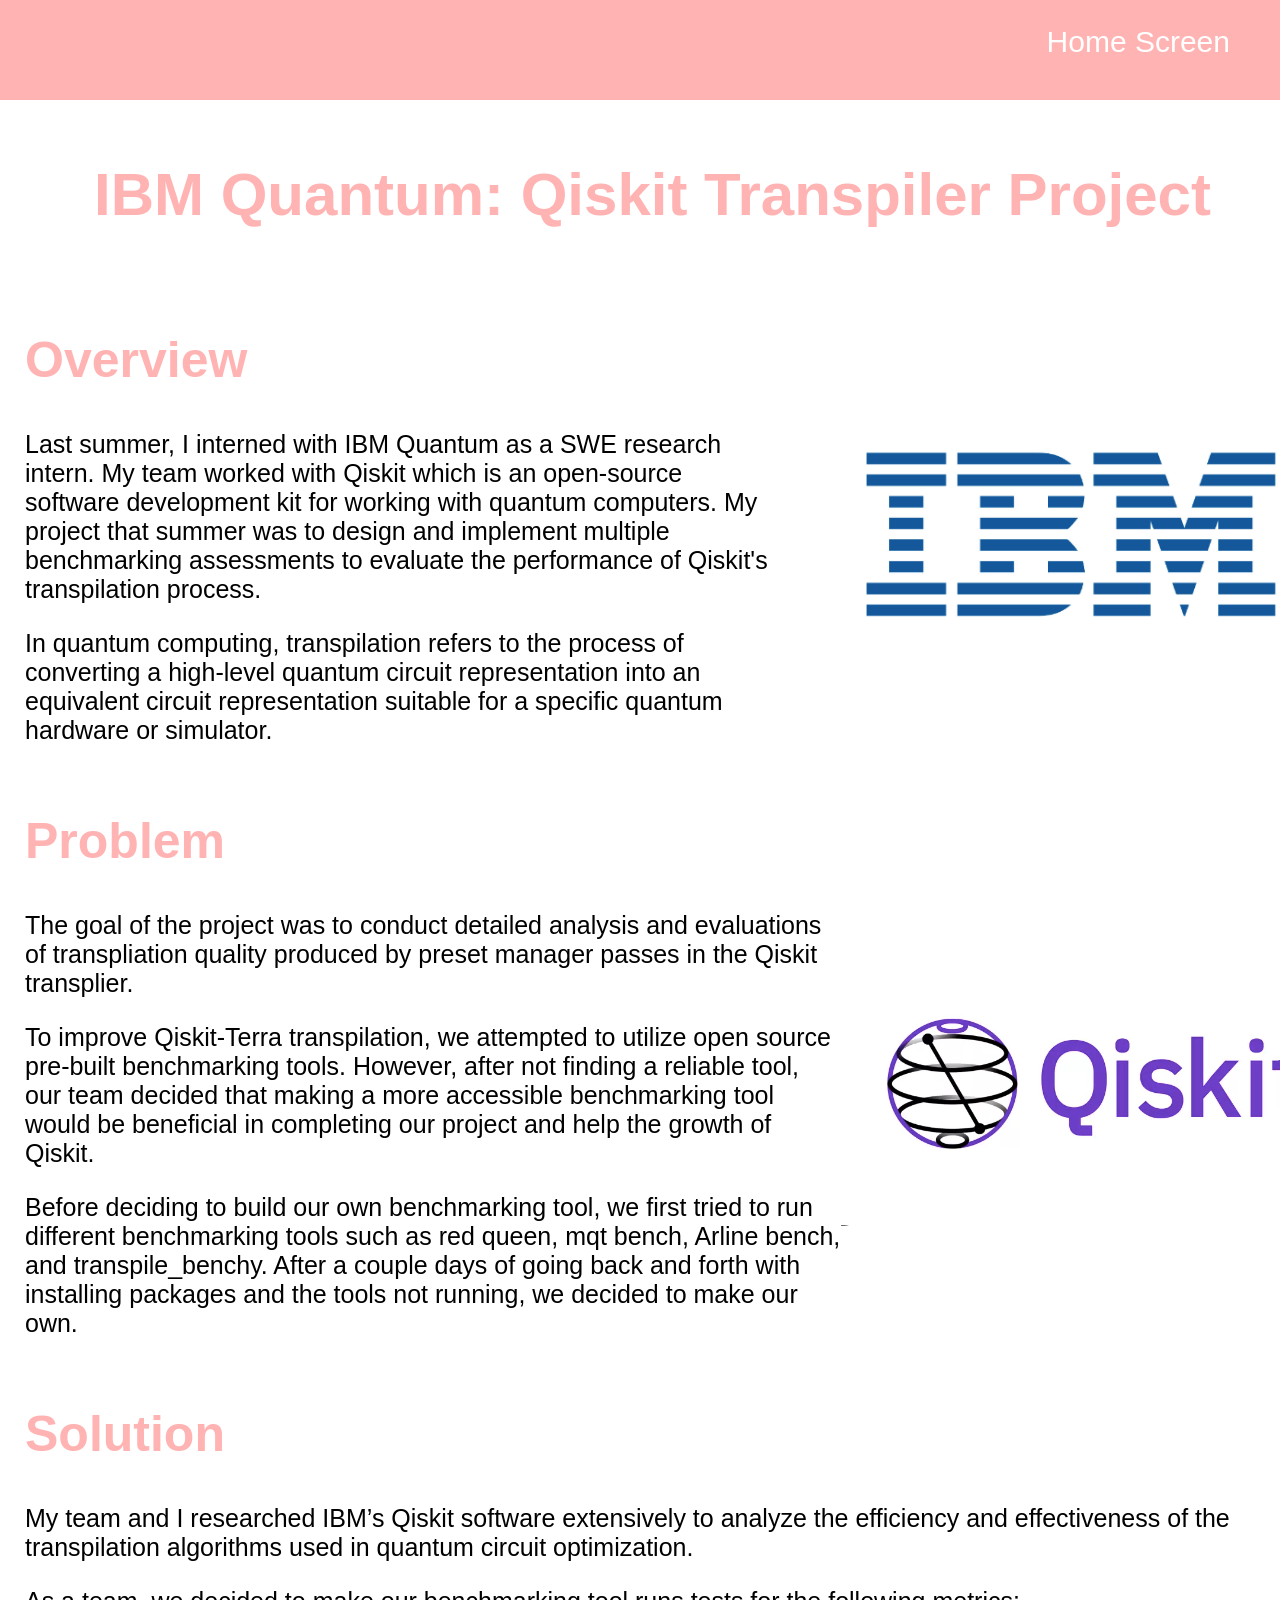
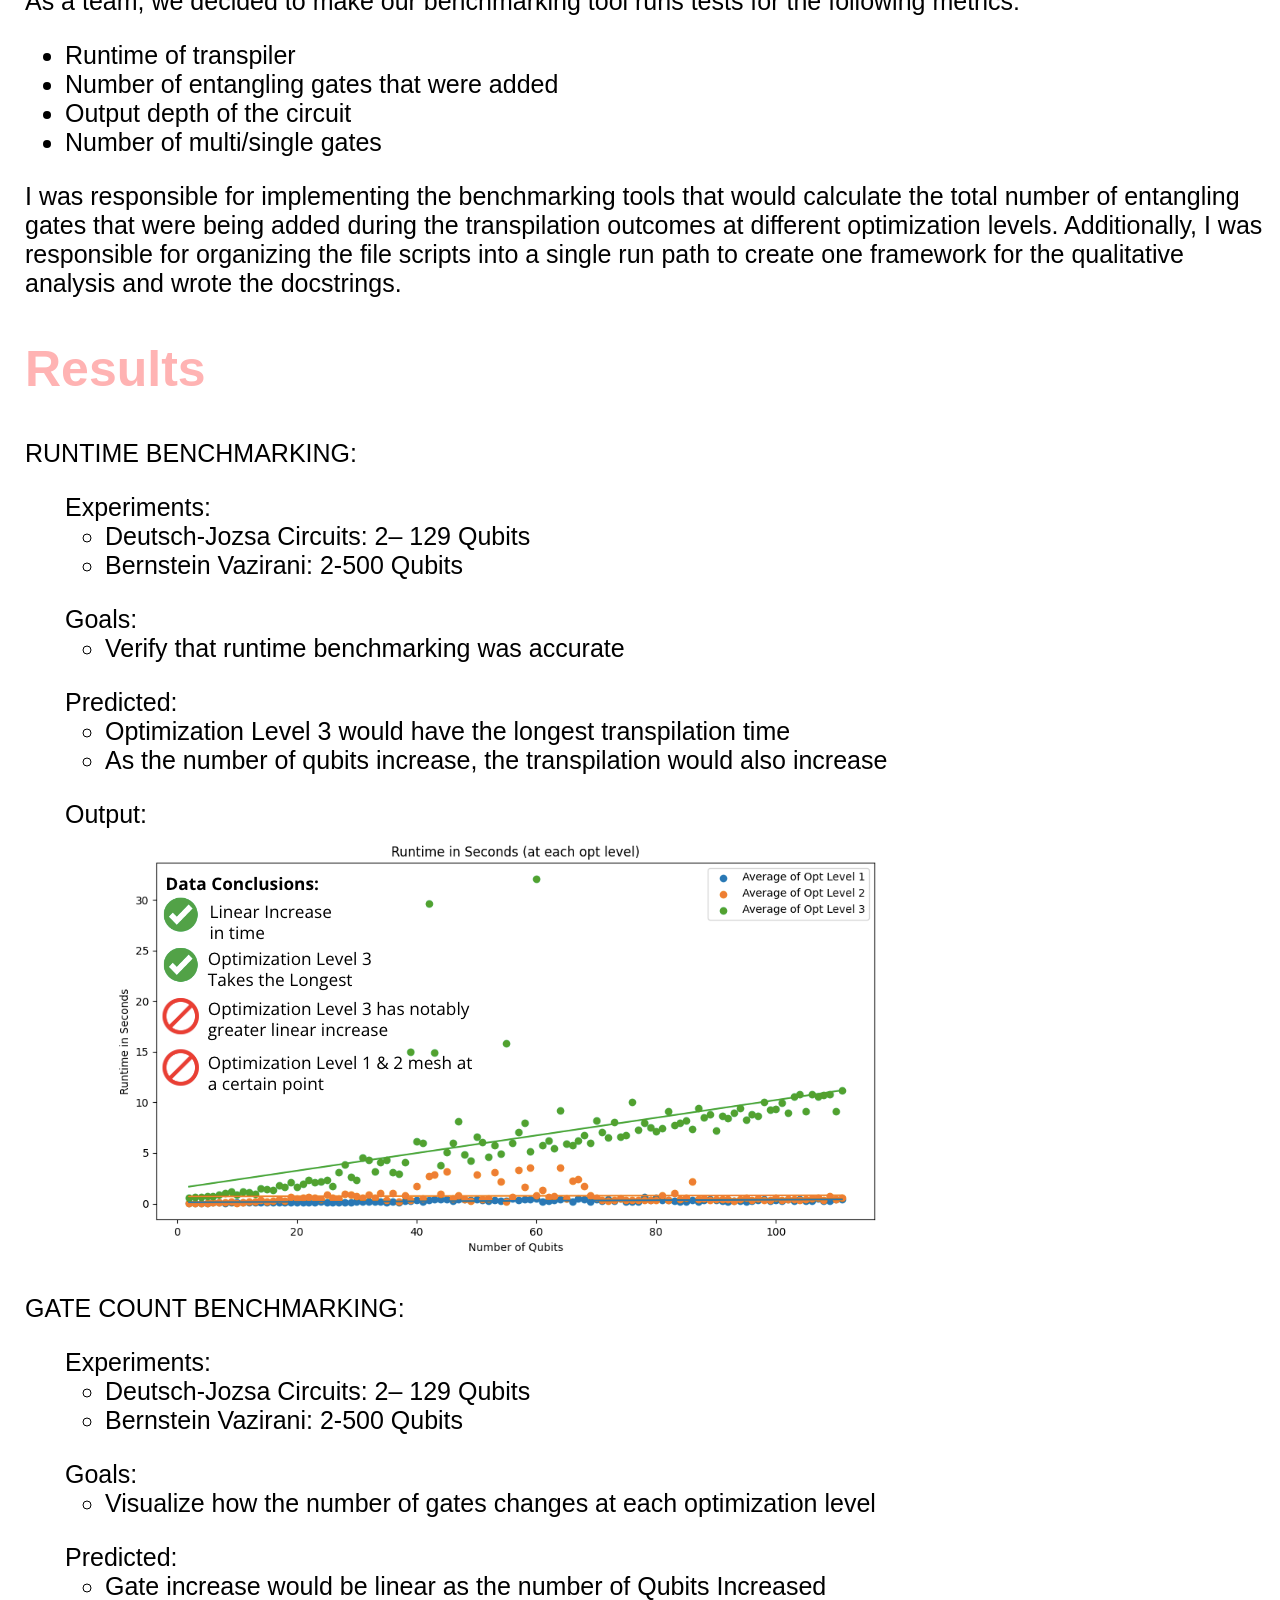
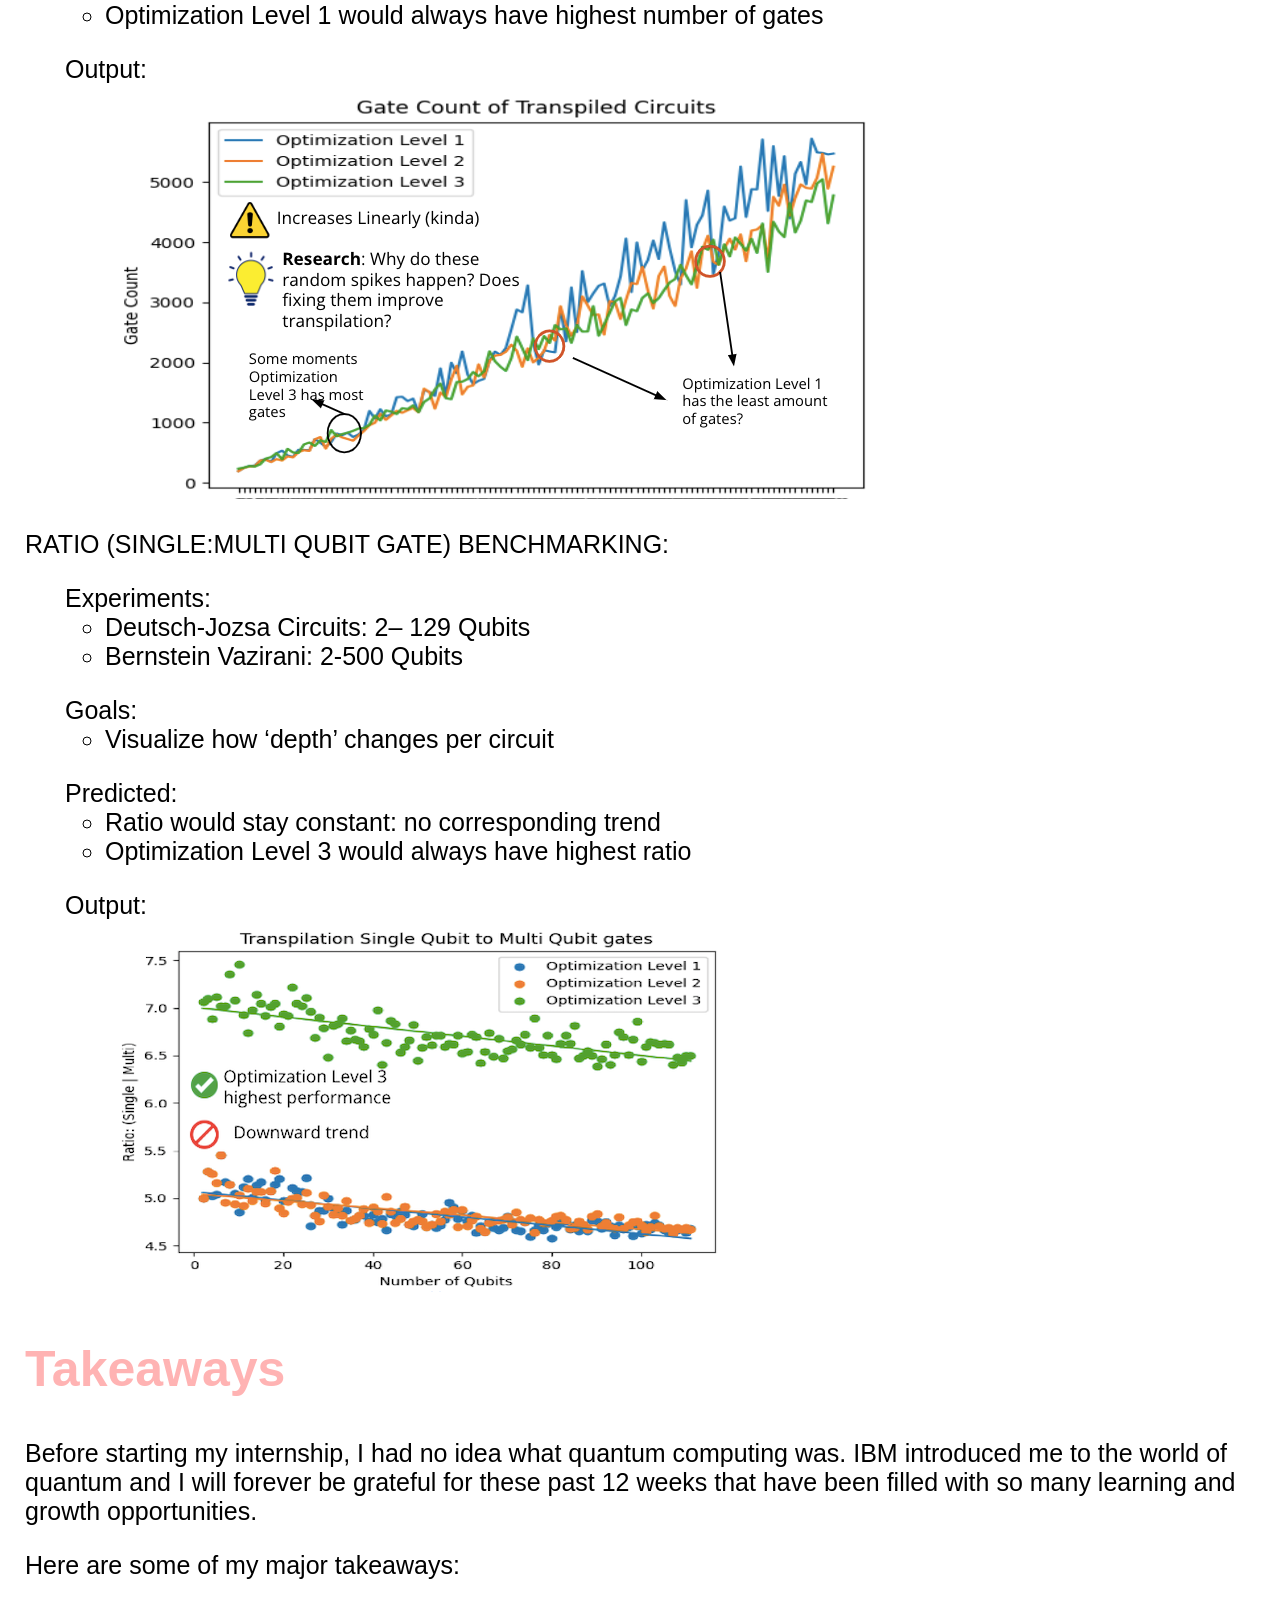
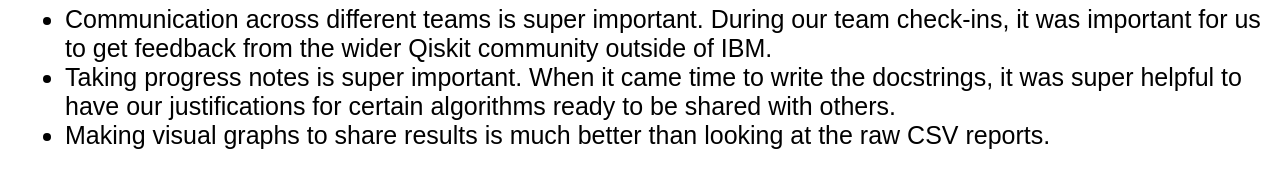
==== ibm-quantum.html @ b0b560dd "saving portfolio: finished adding case studies" ====
<!DOCTYPE html>
<html lang="en">
<head>
    <meta charset="UTF-8">
    <meta name="viewport" content="width=device-width, initial-scale=1.0">
    <title>Responsive Redesign Project Page</title>
    <link rel="stylesheet" href="ibm.css">
</head>
<body>
    <header>
        <nav>
            <ul>
                <li><a href="home.html">Home Screen</a></li>
            </ul>
        </nav>
    </header>

    <section id="content">

        <section id="title">
            <h1>IBM Quantum: Qiskit Transpiler Project</h1>
        </section>

        <section id="overview" class="flex-container">
            <div class="text">
                <h2>Overview</h2>
                <p>Last summer, I interned with IBM Quantum as a SWE research intern. My team worked with Qiskit which is an open-source software development kit for working with quantum computers. My project that summer was to design and implement multiple benchmarking assessments to evaluate the performance of Qiskit's transpilation process.</p>
                <p>In quantum computing, transpilation refers to the process of converting a high-level quantum circuit representation into an equivalent circuit representation suitable for a specific quantum hardware or simulator. </p>
            </div>
            
            <div class="image">
                <img src="./images/ibm logo.png" alt="IBM logo">
            </div>
        </section>

        <section id="problem" class="flex-container">
            <div>
                <h2>Problem</h2>
                <p>The goal of the project was to conduct detailed analysis and evaluations of transpliation quality produced by preset manager passes in the Qiskit transplier.</p>
                <p>To improve Qiskit-Terra transpilation, we attempted to utilize open source pre-built benchmarking tools. However, after not finding a reliable tool, our team decided that making a more accessible benchmarking tool would be beneficial in completing our project and help the growth of Qiskit.</p>
                <p>Before deciding to build our own benchmarking tool, we first tried to run different benchmarking tools such as red queen, mqt bench, Arline bench, and transpile_benchy. After a couple days of going back and forth with installing packages and the tools not running, we decided to make our own.</p>

            </div>

            <div class="image">
                <img src="./images/qiskit logo.png" alt="Qiskit logo">
            </div>
            
        </section>

        <section id="solution">
            <h2>Solution</h2>
            <p>My team and I researched IBM’s Qiskit software extensively to analyze the efficiency and effectiveness of the transpilation algorithms used in quantum circuit optimization.</p>
            <p>
                As a team, we decided to make our benchmarking tool runs tests for the following metrics:
                <ul>
                    <li>Runtime of transpiler</li>
                    <li>Number of entangling gates that were added</li>
                    <li>Output depth of the circuit</li>
                    <li>Number of multi/single gates</li>
                </ul>   
            </p>
            <p> I was responsible for implementing the benchmarking tools that would calculate the total number of entangling gates that were being added during the transpilation outcomes at different optimization levels. Additionally, I was responsible for organizing the file scripts into a single run path to create one framework for the qualitative analysis and wrote the docstrings.</p>
        </section>

        <section id="result">
            <h2>Results</h2>
            <p>RUNTIME BENCHMARKING:
                <ul> Experiments:
                    <ul>
                        <li>Deutsch-Jozsa Circuits: 2– 129 Qubits</li>
                        <li>Bernstein Vazirani: 2-500 Qubits</li>
                    </ul>
                </ul> 

                <ul> Goals:
                    <ul>
                        <li>Verify that runtime benchmarking was accurate</li>
                    </ul>
                </ul> 

                <ul> Predicted:
                    <ul>
                        <li>Optimization Level 3 would have the longest transpilation time</li>
                        <li>As the number of qubits increase, the transpilation would also increase</li>
                    </ul>
                </ul>

                <ul> Output:
                    <ul>
                        <img src="./images/runtime results.png" alt="image of terminal results for runtime benchmarking">
                    </ul>
                </ul>
            </p>

            <p>GATE COUNT BENCHMARKING:
                <ul> Experiments:
                    <ul>
                        <li>Deutsch-Jozsa Circuits: 2– 129 Qubits</li>
                        <li>Bernstein Vazirani: 2-500 Qubits</li>
                    </ul>
                </ul> 

                <ul> Goals:
                    <ul>
                        <li>Visualize how the number of gates changes at each optimization level</li>
                    </ul>
                </ul> 

                <ul> Predicted:
                    <ul>
                        <li>Gate increase would be linear as the number of Qubits Increased</li>
                        <li>Optimization Level 1 would always have highest number of gates</li>
                    </ul>
                </ul>

                <ul> Output:
                    <ul>
                        <img src="./images/gate count results.png" alt="image of terminal results for gate count benchmarking">
                    </ul>
                </ul>
            </p>

            <p>RATIO (SINGLE:MULTI QUBIT GATE) BENCHMARKING:
                <ul> Experiments:
                    <ul>
                        <li>Deutsch-Jozsa Circuits: 2– 129 Qubits</li>
                        <li>Bernstein Vazirani: 2-500 Qubits</li>
                    </ul>
                </ul> 

                <ul> Goals:
                    <ul>
                        <li>Visualize how ‘depth’ changes per circuit</li>
                    </ul>
                </ul> 

                <ul> Predicted:
                    <ul>
                        <li>Ratio would stay constant: no corresponding trend</li>
                        <li>Optimization Level 3 would always have highest ratio</li>
                    </ul>
                </ul>

                <ul> Output:
                    <ul>
                        <img src="./images/ratio results.png" alt="image of terminal results for ratio benchmarking">
                    </ul>
                </ul>
            </p>
        </section>

        <section id="takeaway">
            <h2>Takeaways</h2>
            <p>Before starting my internship, I had no idea what quantum computing was. IBM introduced me to the world of quantum and I will forever be grateful for these past 12 weeks that have been filled with so many learning and growth opportunities.</p>
            <p>Here are some of my major takeaways:</p>
            <ul>
                <li>Communication across different teams is super important. During our team check-ins, it was important for us to get feedback from the wider Qiskit community outside of IBM.</li>
                <li>Taking progress notes is super important. When it came time to write the docstrings, it was super helpful to have our justifications for certain algorithms ready to be shared with others.</li>
                <li>Making visual graphs to share results is much better than looking at the raw CSV reports.</li>
            </ul>
        </section>
    </section>
</body>
</html>
---- ibm.css ----
html {
    scroll-behavior: smooth;
  }  

body {
    font-family: Arial, sans-serif;
    margin: 0;
    padding-top: 0px;
}

header {
    background-color: #ffb3b3;
    position: fixed;
    width:100%;
    height: 100px;
    font-size: 30px;
}

nav ul {
    list-style-type: none;
    margin: 0;
    padding: 0;
    text-align: right;
    padding-right: 50px;
    padding-top: 25px;
}

nav ul li {
    display: inline;
    margin-left: 50px;
}

nav ul li a {
    color: white;
    text-decoration: none;
}

nav ul li a:hover,
nav ul li a.active {
    border-bottom: 5px solid white;
}

#content {
    padding-top: 100px;
    padding-left: 25px;
}

#content h1 {
    font-size: 60px;
    color: #ffb3b3;
    text-align: center;
}

#content h2 {
    font-size: 50px;
    color: #ffb3b3;
}

#content p {
    font-size: 25px;
}

.flex-container {
    display: flex;
    justify-content: space-between;
    align-items: center;
}

.text {
    width: 60%; 
}

.image {
    width: 35%; 
}

#overview .image img {
    width: 500px;
    height: auto; 
}

#content ul {
    font-size: 25px;
}
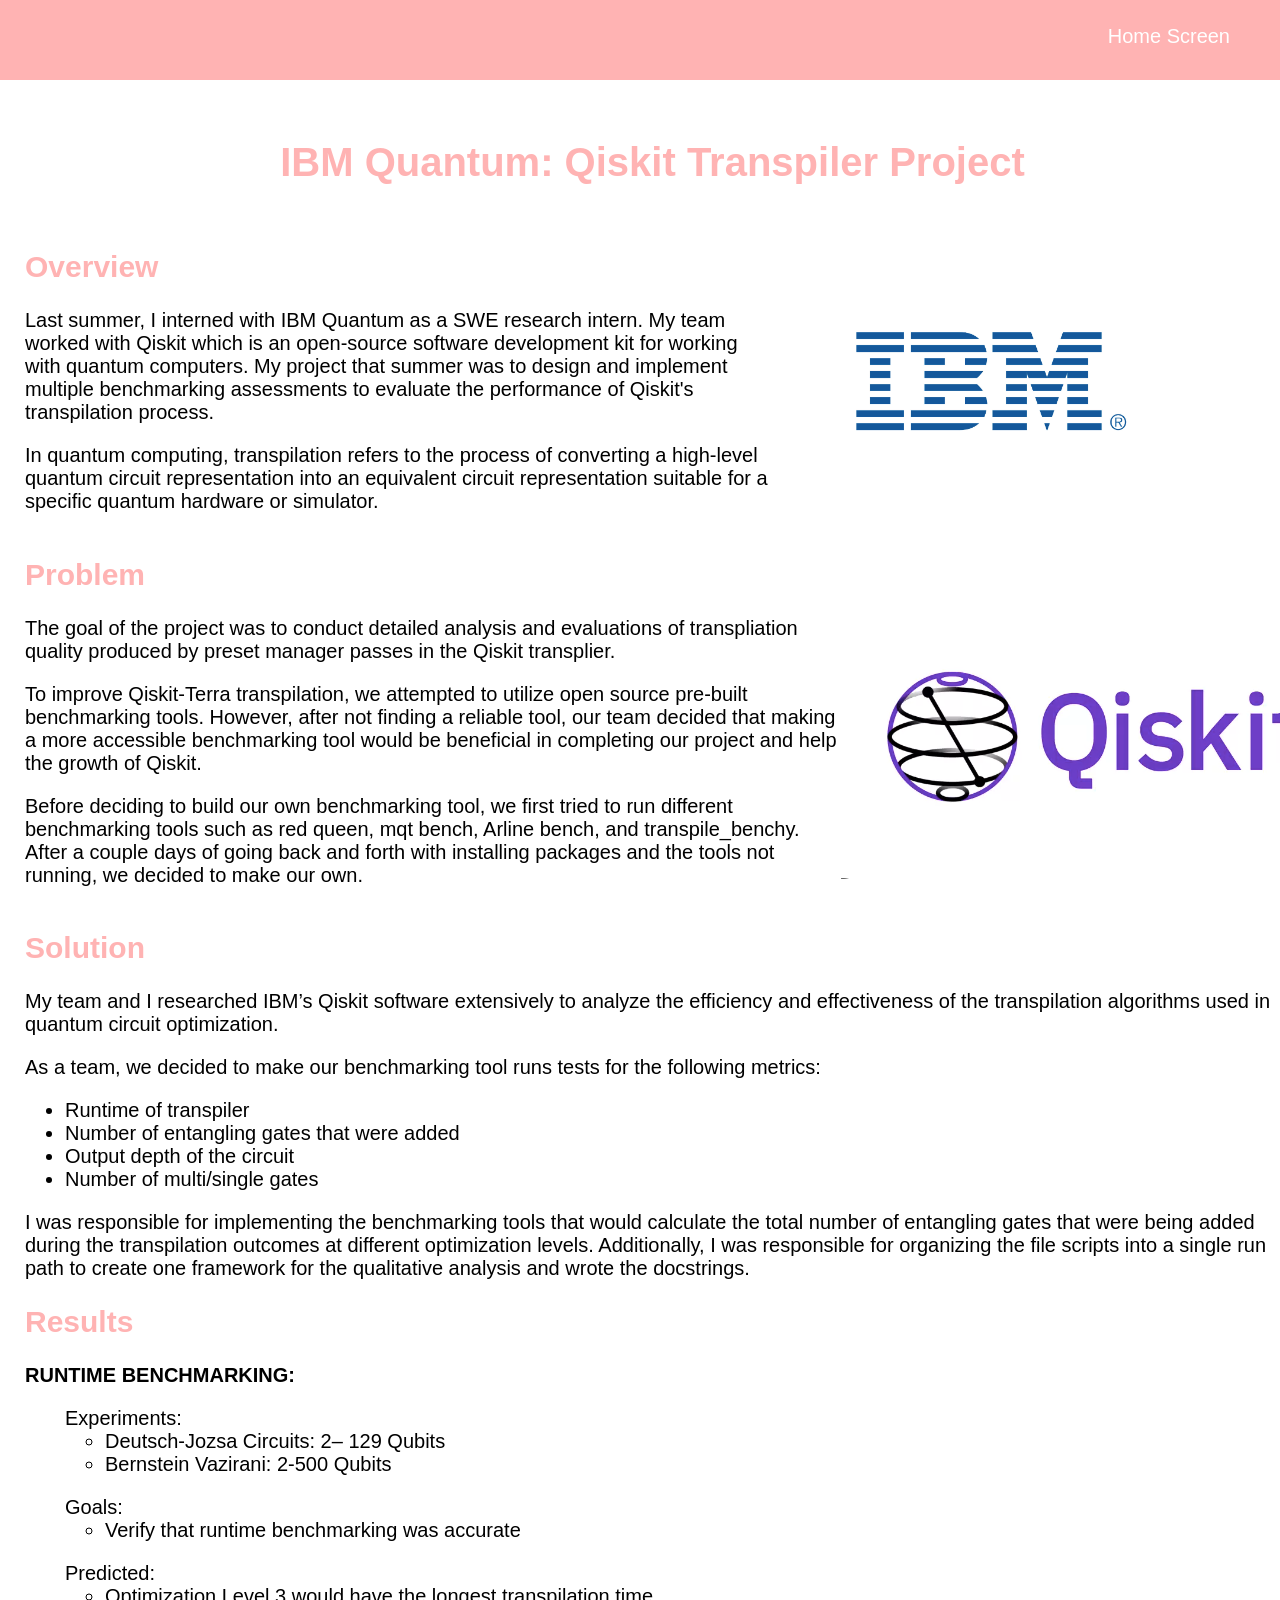
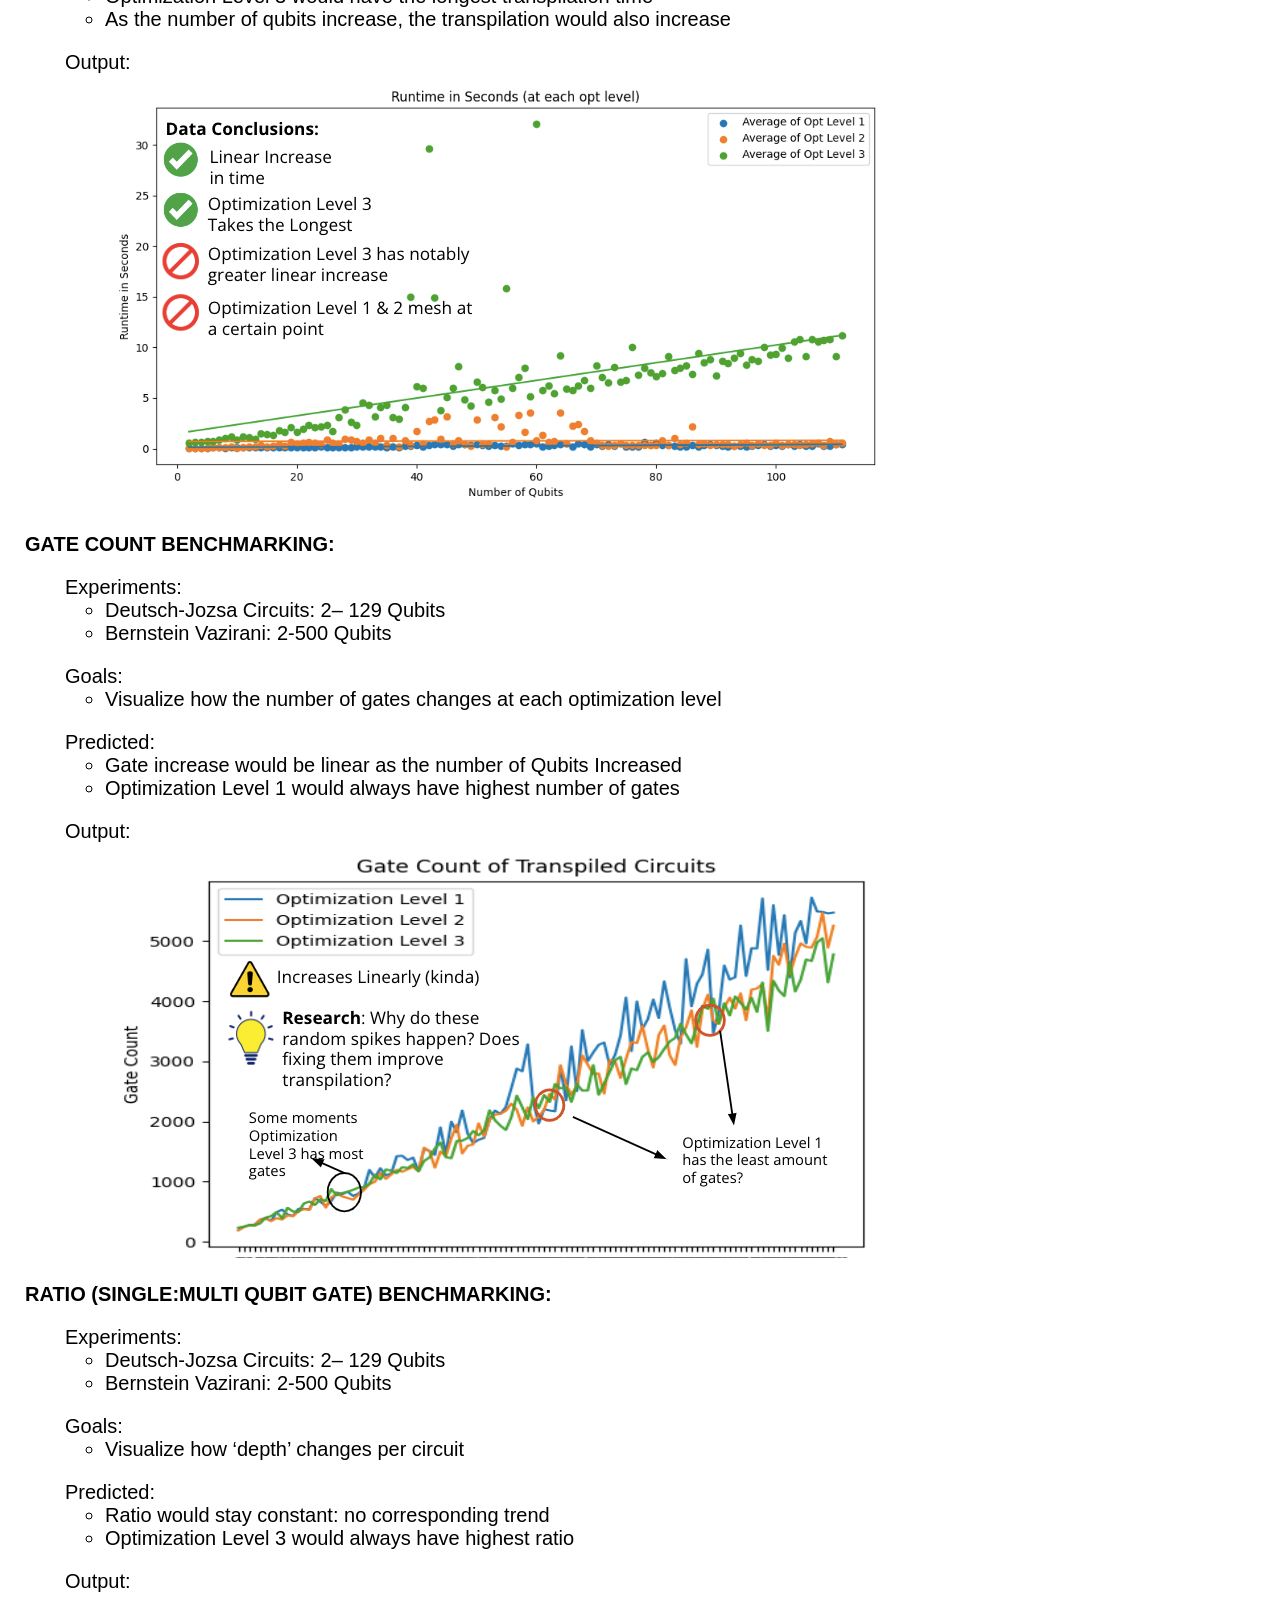
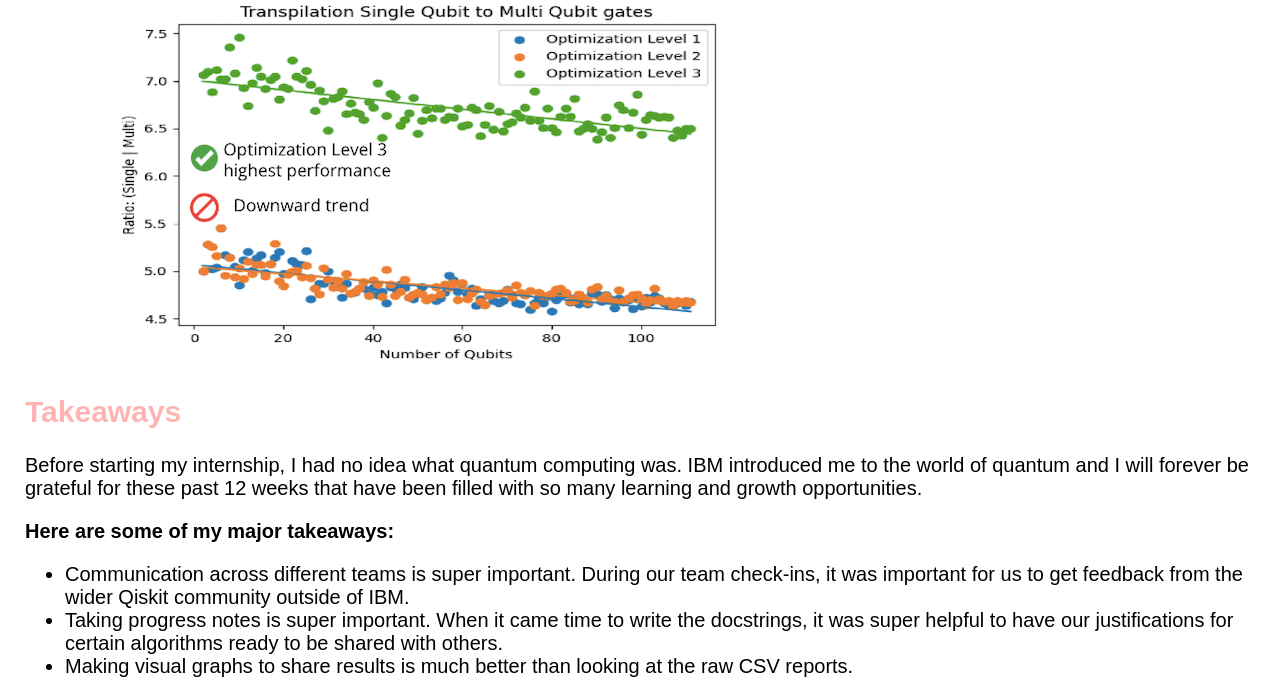
==== commit 3866e0e9: "had to rescale everything bc local server was zoomed out at 60% and not 100%" ====
--- a/ibm-quantum.html
+++ b/ibm-quantum.html
@@ -10,7 +10,7 @@
     <header>
         <nav>
             <ul>
-                <li><a href="home.html">Home Screen</a></li>
+                <li><a href="index.html">Home Screen</a></li>
             </ul>
         </nav>
     </header>
@@ -65,7 +65,8 @@
 
         <section id="result">
             <h2>Results</h2>
-            <p>RUNTIME BENCHMARKING:
+            <h3>RUNTIME BENCHMARKING:</h3>
+            <p>
                 <ul> Experiments:
                     <ul>
                         <li>Deutsch-Jozsa Circuits: 2– 129 Qubits</li>
@@ -93,7 +94,8 @@
                 </ul>
             </p>
 
-            <p>GATE COUNT BENCHMARKING:
+            <h3>GATE COUNT BENCHMARKING:</h3>
+            <p>
                 <ul> Experiments:
                     <ul>
                         <li>Deutsch-Jozsa Circuits: 2– 129 Qubits</li>
@@ -121,7 +123,8 @@
                 </ul>
             </p>
 
-            <p>RATIO (SINGLE:MULTI QUBIT GATE) BENCHMARKING:
+            <h3>RATIO (SINGLE:MULTI QUBIT GATE) BENCHMARKING:</h3>
+            <p>
                 <ul> Experiments:
                     <ul>
                         <li>Deutsch-Jozsa Circuits: 2– 129 Qubits</li>
@@ -153,7 +156,7 @@
         <section id="takeaway">
             <h2>Takeaways</h2>
             <p>Before starting my internship, I had no idea what quantum computing was. IBM introduced me to the world of quantum and I will forever be grateful for these past 12 weeks that have been filled with so many learning and growth opportunities.</p>
-            <p>Here are some of my major takeaways:</p>
+            <h3>Here are some of my major takeaways:</h3>
             <ul>
                 <li>Communication across different teams is super important. During our team check-ins, it was important for us to get feedback from the wider Qiskit community outside of IBM.</li>
                 <li>Taking progress notes is super important. When it came time to write the docstrings, it was super helpful to have our justifications for certain algorithms ready to be shared with others.</li>
--- a/ibm.css
+++ b/ibm.css
@@ -12,8 +12,8 @@
     background-color: #ffb3b3;
     position: fixed;
     width:100%;
-    height: 100px;
-    font-size: 30px;
+    height: 80px;
+    font-size: 20px;
 }
 
 nav ul {
@@ -46,18 +46,23 @@
 }
 
 #content h1 {
-    font-size: 60px;
+    font-size: 40px;
     color: #ffb3b3;
     text-align: center;
 }
 
 #content h2 {
-    font-size: 50px;
+    font-size: 30px;
     color: #ffb3b3;
 }
 
+#content h3 {
+    font-size: 20px;
+    color:black;
+}
+
 #content p {
-    font-size: 25px;
+    font-size: 20px;
 }
 
 .flex-container {
@@ -75,11 +80,10 @@
 }
 
 #overview .image img {
-    width: 500px;
+    width: 300px;
     height: auto; 
 }
 
 #content ul {
-    font-size: 25px;
-}
-
+    font-size: 20px;
+}
